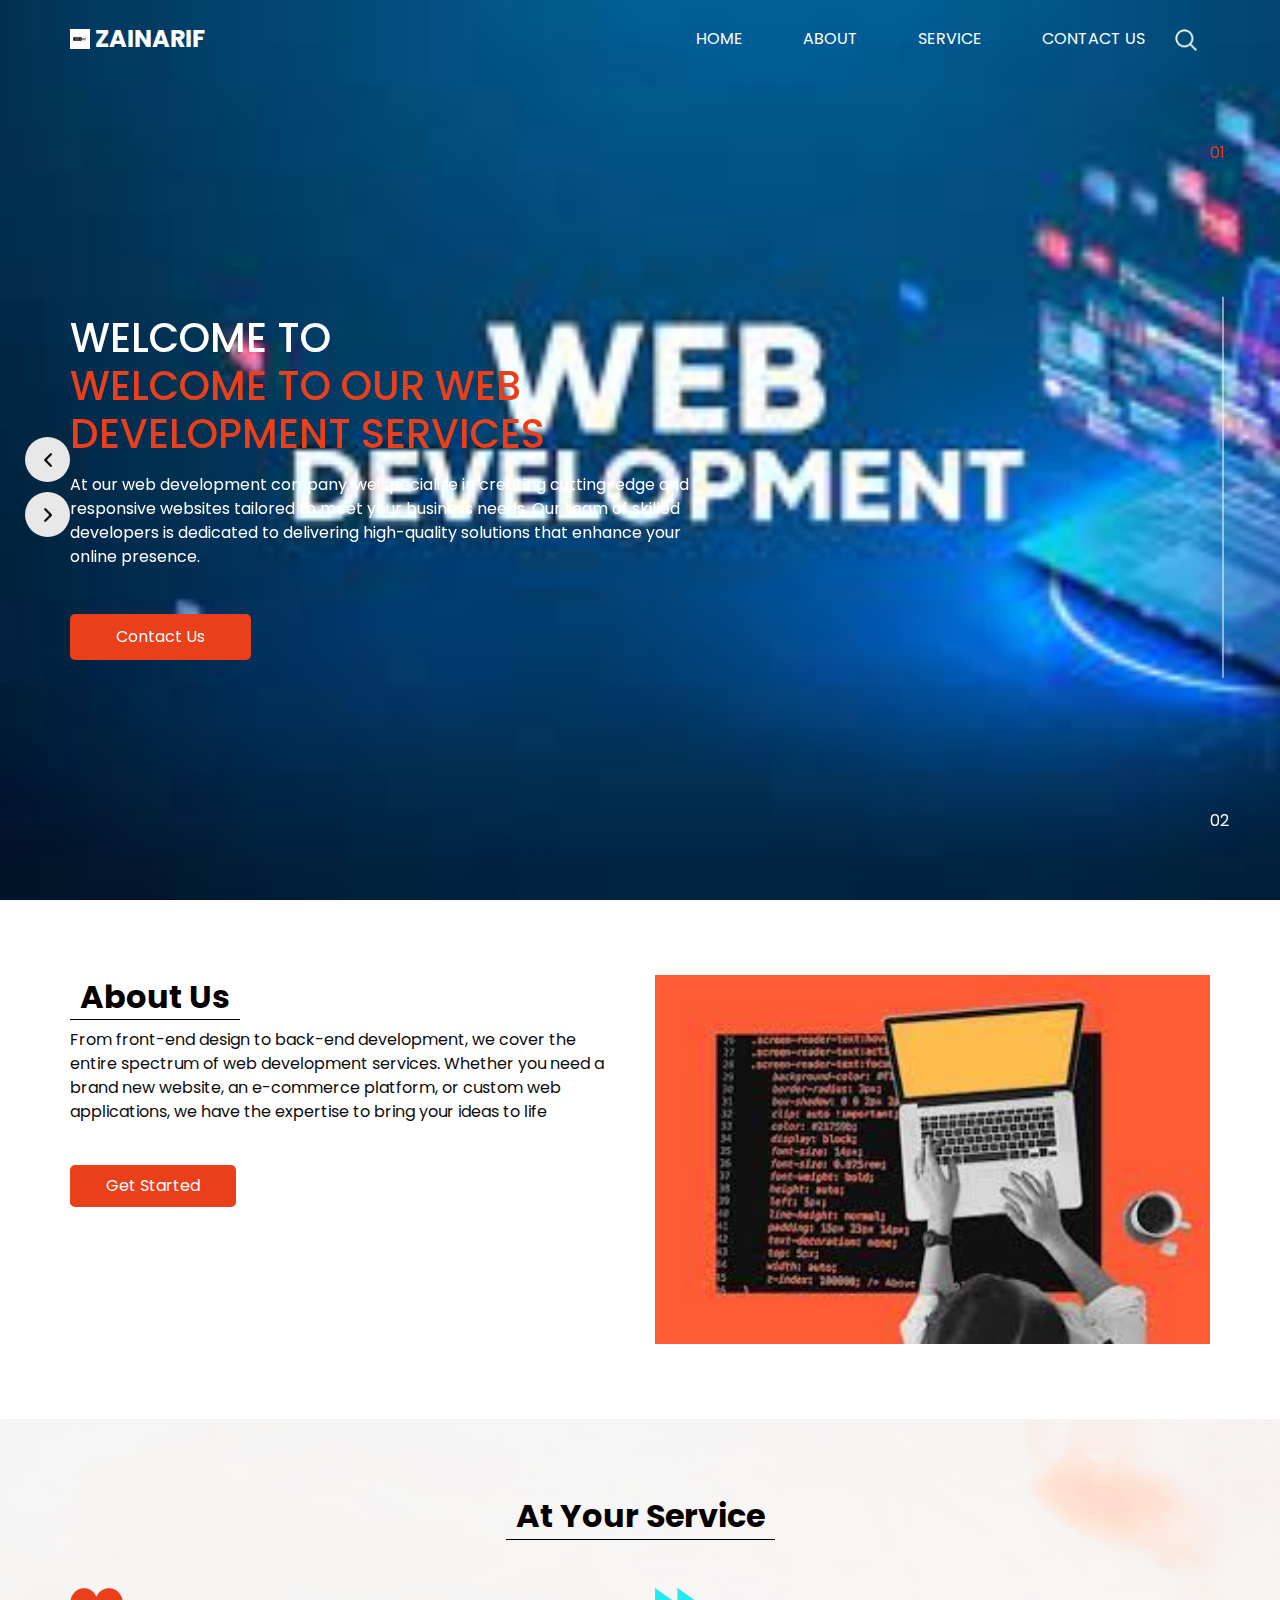
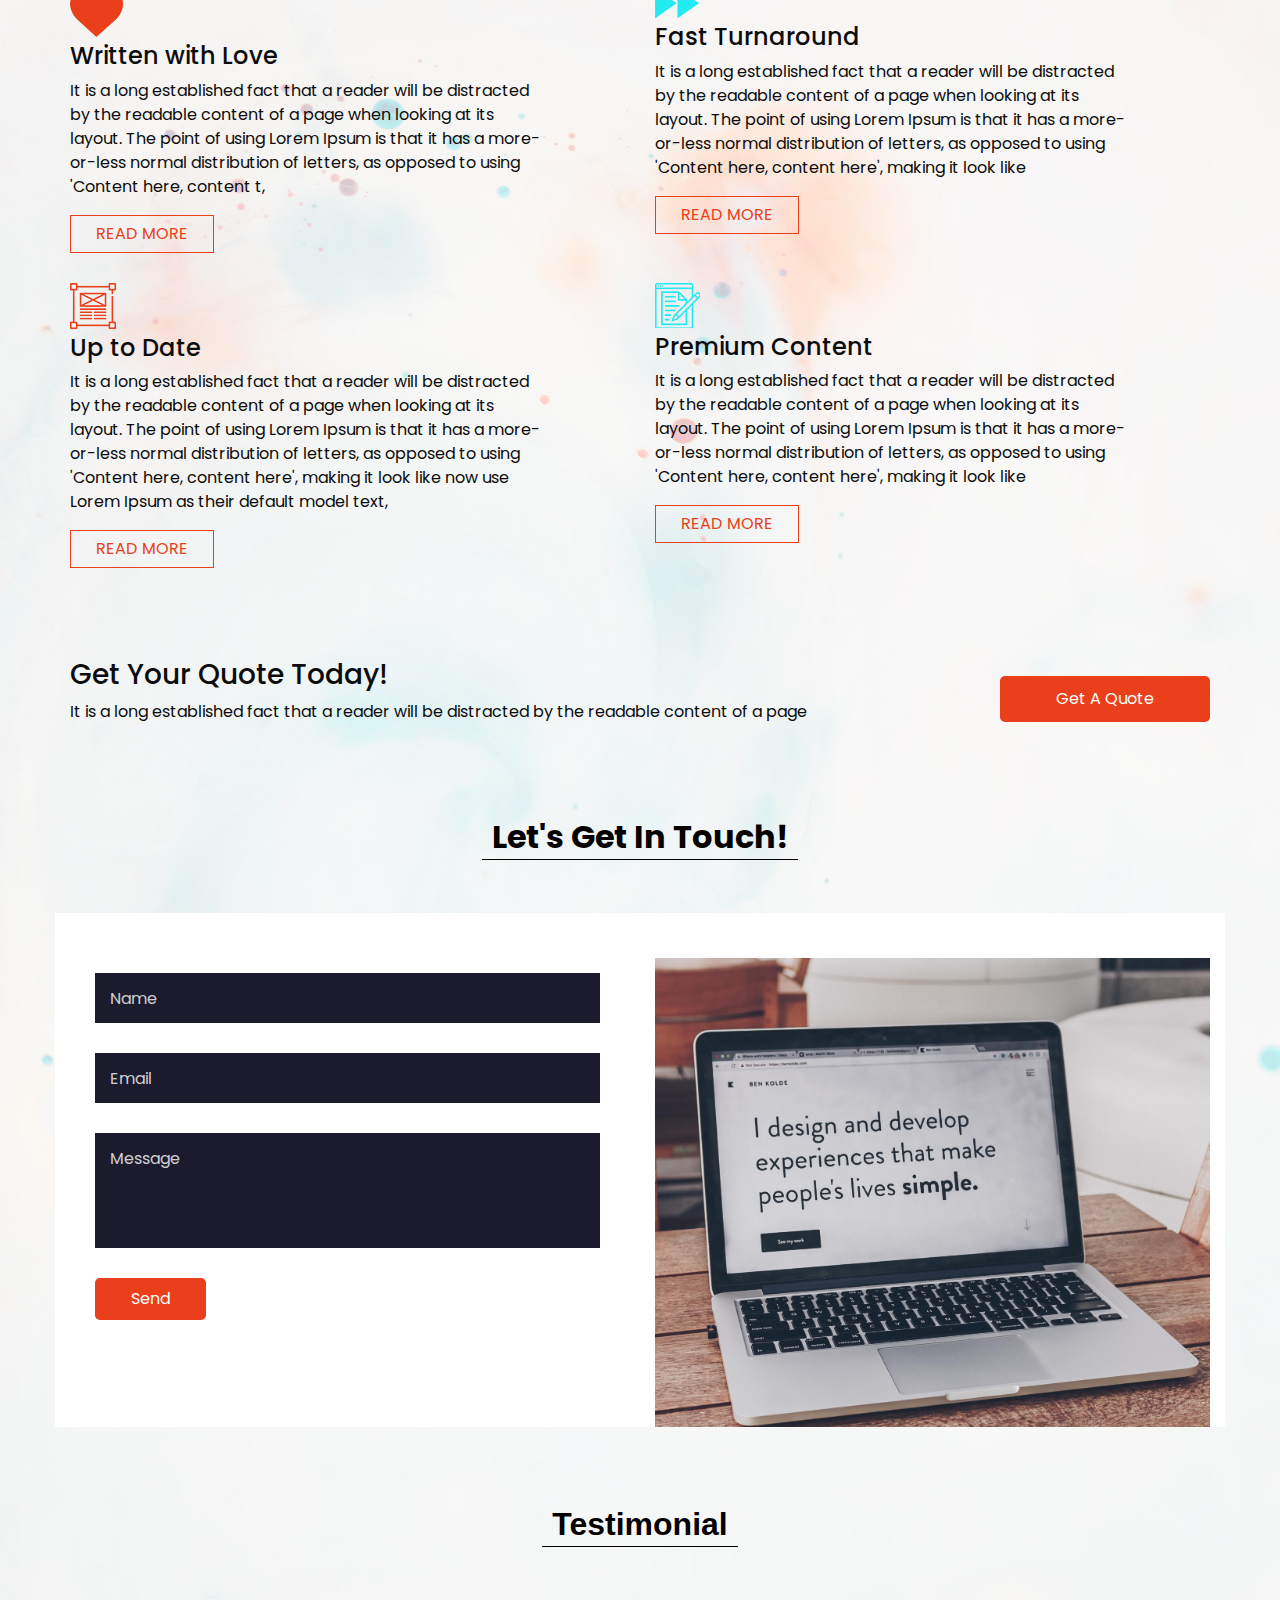
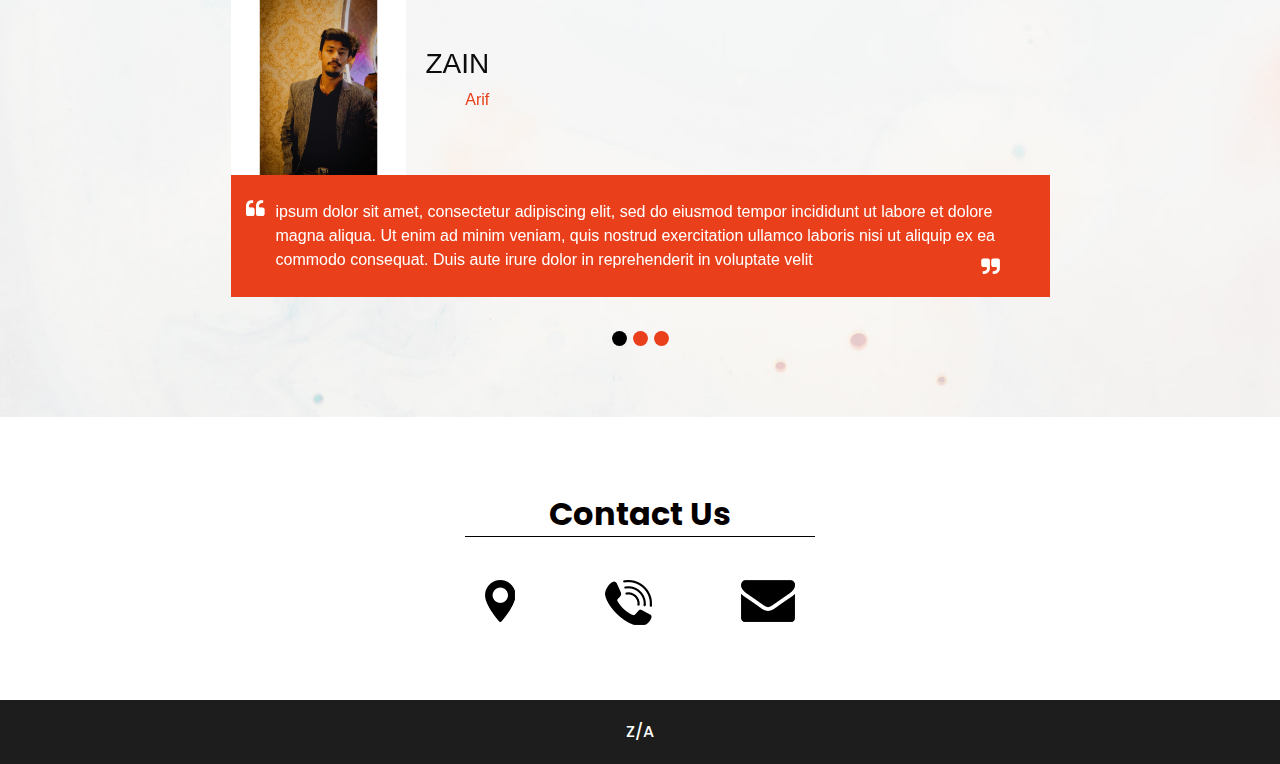
==== index.html @ 7e148cd7 "first commit" ====
<!DOCTYPE html>
<html>

  <head>
    <!-- Basic -->
    <meta charset="utf-8" />
    <meta http-equiv="X-UA-Compatible" content="IE=edge" />
    <!-- Mobile Metas -->
    <meta name="viewport"
      content="width=device-width, initial-scale=1, shrink-to-fit=no" />
    <!-- Site Metas -->
    <meta name="keywords" content />
    <meta name="description" content />
    <meta name="author" content />

    <title>ZainArif</title>

    <!-- slider stylesheet -->
    <link rel="stylesheet" type="text/css"
      href="https://cdnjs.cloudflare.com/ajax/libs/OwlCarousel2/2.1.3/assets/owl.carousel.min.css" />

    <!-- font wesome stylesheet -->
    <link rel="stylesheet"
      href="https://maxcdn.bootstrapcdn.com/font-awesome/4.3.0/css/font-awesome.min.css">

    <!-- bootstrap core css -->
    <link rel="stylesheet" type="text/css" href="css/bootstrap.css" />

    <!-- fonts style -->
    <link
      href="https://fonts.googleapis.com/css?family=Poppins:400,600,700&display=swap"
      rel="stylesheet">
    <!-- Custom styles for this template -->
    <link href="css/style.css" rel="stylesheet" />
    <!-- responsive style -->
    <link href="css/responsive.css" rel="stylesheet" />
  </head>

  <body>
    <div class="hero_area">
      <!-- header section strats -->
      <header class="header_section">
        <div class="container">
          <nav class="navbar navbar-expand-lg custom_nav-container pt-3">
            <a class="navbar-brand mr-5" href="index.html">
              <img src="images/ZAIN-min (2).jpg" alt>
              <span>
                ZainArif
              </span>
            </a>
            <button class="navbar-toggler" type="button" data-toggle="collapse"
              data-target="#navbarSupportedContent"
              aria-controls="navbarSupportedContent" aria-expanded="false"
              aria-label="Toggle navigation">
              <span class="navbar-toggler-icon"></span>
            </button>
            <div class="collapse navbar-collapse" id="navbarSupportedContent">
              <div
                class="d-flex ml-auto flex-column flex-lg-row align-items-center">
                <ul class="navbar-nav  ">
                  <li class="nav-item active">
                    <a class="nav-link" href="index.html">Home <span
                        class="sr-only">(current)</span></a>
                  </li>
                  <li class="nav-item">
                    <a class="nav-link" href="about.html"> About </a>
                  </li>
                  <li class="nav-item">
                    <a class="nav-link" href="service.html"> Service </a>
                  </li>
                  <li class="nav-item">
                    <a class="nav-link" href="contact.html">Contact us</a>
                  </li>
                </ul>
                <form class="form-inline">
                  <button class="btn  my-2 my-sm-0 nav_search-btn"
                    type="submit"></button>
                </form>
              </div>
            </div>
          </nav>
        </div>
      </header>
      <!-- end header section -->
      <!-- slider section -->
      <section class=" slider_section position-relative">
        <div id="carouselExampleIndicators" class="carousel slide"
          data-ride="carousel">
          <ol class="carousel-indicators">
            <li data-target="#carouselExampleIndicators" data-slide-to="0"
              class="active">01</li>
            <li data-target="#carouselExampleIndicators"
              data-slide-to="1">02</li>
          </ol>
          <div class="carousel-inner">
            <div class="carousel-item active">
              <div class="container">
                <div class="row">
                  <div class="col-md-7">
                    <div class="detail-box">
                      <div>
                        <h1>
                          Welcome To <br>
                          <span>
                            Welcome to our Web Development Services
                          </span>
                        </h1>
                        <p>
                          At our web development company, we specialize in
                          creating cutting-edge and responsive websites tailored
                          to meet your business needs. Our team of skilled
                          developers is dedicated to delivering high-quality
                          solutions that enhance your online presence.
                        </p>
                        <div class="btn-box">
                          <a href class="btn-1">
                            Contact Us
                          </a>
                        </div>
                      </div>
                    </div>
                  </div>
                </div>
              </div>
            </div>
            <div class="carousel-item">
              <div class="container">
                <div class="row">
                  <div class="col-md-7">
                    <div class="detail-box">
                      <div>
                        <h1>
                          Welcome To <br>
                          <span>
                            Welcome to our Web Development Services
                          </span>
                        </h1>
                        <p>
                          Contact us today to discuss how our web development
                          services can elevate your online presence and drive
                          success for your business. </p>
                        <div class="btn-box">
                          <a href class="btn-1">
                            Contact Us
                          </a>
                        </div>
                      </div>
                    </div>
                  </div>
                </div>
              </div>
            </div>
          </div>
          <div class="custom_carousel-control">
            <a class="carousel-control-prev" href="#carouselExampleIndicators"
              role="button" data-slide="prev">
              <span class="sr-only">Previous</span>
            </a>
            <a class="carousel-control-next" href="#carouselExampleIndicators"
              role="button" data-slide="next">
              <span class="sr-only">Next</span>
            </a>
          </div>
        </div>
      </section>
      <!-- end slider section -->
    </div>

    <!-- about section -->

    <section class="about_section layout_padding">
      <div class="container">
        <div class="row">
          <div class="col-md-6">
            <div class="detail-box">
              <div class="heading_container">
                <h2>
                  About Us
                </h2>
              </div>
              <p>
                From front-end design to back-end development, we cover the
                entire spectrum of web development services. Whether you need a
                brand new website, an e-commerce platform, or custom web
                applications, we have the expertise to bring your ideas to life
              </p>
              <a href>
                Get Started
              </a>
            </div>
          </div>
          <div class="col-md-6">
            <div class="img-box">
              <img src="images/devlopement2.jpg" alt>
            </div>
          </div>
        </div>
      </div>
    </section>
    <!-- end about section -->
    <div class="body_bg layout_padding">

      <!-- service section -->

      <section class="service_section ">
        <div class="container">
          <div class="heading_container">
            <h2>
              At Your Service
            </h2>
          </div>
        </div>
        <div class="container">
          <div class="row">
            <div class="col-md-6">
              <div class="box">
                <div class="img-box">
                  <img src="images/s-1.png" alt>
                </div>
                <h4>
                  Written with Love
                </h4>
                <p>
                  It is a long established fact that a reader will be distracted
                  by the readable content of a page when
                  looking at its layout. The point of using Lorem Ipsum is that
                  it has a more-or-less normal distribution
                  of
                  letters, as opposed to using 'Content here, content t,
                </p>
                <a href>
                  Read More
                </a>
              </div>
            </div>
            <div class="col-md-6">
              <div
                class="box align-items-end align-items-md-start text-right text-md-left">
                <div class="img-box">
                  <img src="images/s-2.png" alt>
                </div>
                <h4>
                  Fast Turnaround
                </h4>
                <p>
                  It is a long established fact that a reader will be distracted
                  by the readable content of a page when
                  looking at its layout. The point of using Lorem Ipsum is that
                  it has a more-or-less normal distribution
                  of
                  letters, as opposed to using 'Content here, content here',
                  making it look like
                </p>
                <a href>
                  Read More
                </a>
              </div>
            </div>
          </div>
          <div class="row">
            <div class="col-md-6">
              <div class="box">
                <div class="img-box">
                  <img src="images/s-3.png" alt>
                </div>
                <h4>
                  Up to Date
                </h4>
                <p>
                  It is a long established fact that a reader will be distracted
                  by the readable content of a page when
                  looking at its layout. The point of using Lorem Ipsum is that
                  it has a more-or-less normal distribution
                  of
                  letters, as opposed to using 'Content here, content here',
                  making it look like now use Lorem Ipsum as
                  their default model text,
                </p>
                <a href>
                  Read More
                </a>
              </div>
            </div>
            <div class="col-md-6">
              <div
                class="box align-items-end align-items-md-start text-right text-md-left">
                <div class="img-box">
                  <img src="images/s-4.png" alt>
                </div>
                <h4>
                  Premium Content
                </h4>
                <p>
                  It is a long established fact that a reader will be distracted
                  by the readable content of a page when
                  looking at its layout. The point of using Lorem Ipsum is that
                  it has a more-or-less normal distribution
                  of
                  letters, as opposed to using 'Content here, content here',
                  making it look like
                </p>
                <a href>
                  Read More
                </a>
              </div>
            </div>
          </div>
        </div>
      </section>

      <!-- end service section -->

      <!-- quote section -->

      <section class="quote_section layout_padding">
        <div class="container">
          <div class="box">
            <div class="detail-box">
              <h3>
                Get Your Quote Today!
              </h3>
              <p>
                It is a long established fact that a reader will be distracted
                by the readable content of a page
              </p>
            </div>
            <div class="btn-box">
              <a href>
                Get A Quote
              </a>
            </div>
          </div>
        </div>
      </section>

      <!-- end quote section -->

      <!-- contact section -->

      <section class="contact_section">
        <div class="container">
          <div class="heading_container">
            <h2>
              Let's Get In Touch!
            </h2>
          </div>
        </div>
        <div class="container contact_bg layout_padding2-top">
          <div class="row">
            <div class="col-md-6">
              <div class="contact_form ">
                <form action>
                  <input type="text" placeholder="Name ">
                  <input type="email" placeholder="Email">
                  <input type="text" placeholder="Message"
                    class="message_input">
                  <button>
                    Send
                  </button>
                </form>
              </div>
            </div>
            <div class="col-md-6">
              <div class="img-box">
                <img src="images/develop.jpg" alt>
              </div>
            </div>
          </div>
        </div>
      </section>

      <!-- end contact section -->

      <!-- client section -->

      <section class="client_section layout_padding-top">
        <div class="d-flex justify-content-center">
          <div class="heading_container">
            <h2>
              Testimonial
            </h2>
          </div>
        </div>
        <div class="container layout_padding2">
          <div id="carouselExample2Indicators" class="carousel slide"
            data-ride="carousel">
            <ol class="carousel-indicators">
              <li data-target="#carouselExample2Indicators" data-slide-to="0"
                class="active"></li>
              <li data-target="#carouselExample2Indicators"
                data-slide-to="1"></li>
              <li data-target="#carouselExample2Indicators"
                data-slide-to="2"></li>
            </ol>
            <div class="carousel-inner">
              <div class="carousel-item ">
                <div class="client_container">
                  <div class="client-id">
                    <div class="img-box">
                      <img src="images/develop2.jpeg" alt>
                    </div>
                    <div class="client_name">
                      <div>
                        <h3>
                          Zain
                        </h3>
                        <p>
                          Arif
                        </p>
                      </div>
                    </div>
                  </div>
                  <div class="client_detail">
                    <div class="client_text">
                      <blockquote>
                        <p>
                          ipsum dolor sit amet, consectetur adipiscing elit, sed
                          do eiusmod tempor incididunt ut labore et
                          dolore magna aliqua. Ut enim ad minim veniam, quis
                          nostrud exercitation ullamco laboris nisi ut
                          aliquip ex ea commodo consequat. Duis aute irure dolor
                          in reprehenderit in voluptate velit
                        </p>
                      </blockquote>
                    </div>
                  </div>
                </div>
              </div>
              <div class="carousel-item active">
                <div class="client_container">
                  <div class="client-id">
                    <div class="img-box">
                      <img src="images/develop2.jpeg" alt>
                    </div>
                    <div class="client_name">
                      <div>
                        <h3>
                          Zain
                        </h3>
                        <p>
                          Arif
                        </p>
                      </div>
                    </div>
                  </div>
                  <div class="client_detail">
                    <div class="client_text">
                      <blockquote>
                        <p>
                          ipsum dolor sit amet, consectetur adipiscing elit, sed
                          do eiusmod tempor incididunt ut labore et
                          dolore magna aliqua. Ut enim ad minim veniam, quis
                          nostrud exercitation ullamco laboris nisi ut
                          aliquip ex ea commodo consequat. Duis aute irure dolor
                          in reprehenderit in voluptate velit
                        </p>
                      </blockquote>
                    </div>
                  </div>
                </div>
              </div>
              <div class="carousel-item ">
                <div class="client_container">
                  <div class="client-id">
                    <div class="img-box">
                      <img src="images/develop2.jpeg" alt>
                    </div>
                    <div class="client_name">
                      <div>
                        <h3>
                          Zain
                        </h3>
                        <p>
                          Arif
                        </p>
                      </div>
                    </div>
                  </div>
                  <div class="client_detail">
                    <div class="client_text">
                      <blockquote>
                        <p>
                          ipsum dolor sit amet, consectetur adipiscing elit, sed
                          do eiusmod tempor incididunt ut labore et
                          dolore magna aliqua. Ut enim ad minim veniam, quis
                          nostrud exercitation ullamco laboris nisi ut
                          aliquip ex ea commodo consequat. Duis aute irure dolor
                          in reprehenderit in voluptate velit
                        </p>
                      </blockquote>
                    </div>
                  </div>
                </div>
              </div>
            </div>
          </div>

        </div>
      </section>

      <!-- end client section -->

    </div>
    <!-- info section -->

    <section class="info_section layout_padding">
      <div class="footer_contact">
        <div class="heading_container">
          <h2>
            Contact Us
          </h2>
        </div>
        <div class="box">
          <a href class="img-box">
            <img src="images/location.png" alt class="img-1">
            <img src="images/location-o.png" alt class="img-2">
          </a>
          <a href class="img-box">
            <img src="images/call.png" alt class="img-1">
            <img src="images/call-o.png" alt class="img-2">
          </a>
          <a href class="img-box">
            <img src="images/envelope.png" alt class="img-1">
            <img src="images/envelope-o.png" alt class="img-2">
          </a>
        </div>
      </div>

    </section>

    <!-- end info section -->

    <!-- footer section -->
    <section class="container-fluid footer_section">
      <p>
        Z/A
      </p>
    </section>
    <!-- footer section -->

    <script type="text/javascript" src="js/jquery-3.4.1.min.js"></script>
    <script type="text/javascript" src="js/bootstrap.js"></script>

  </body>

</html>
---- css/style.css ----
body {
  font-family: 'Poppins', sans-serif;
  color: #0c0c0c;
  background-color: #ffffff;
}

.layout_padding {
  padding: 75px 0;
}

.layout_padding2 {
  padding: 45px 0;
}

.layout_padding2-top {
  padding-top: 45px;
}

.layout_padding2-bottom {
  padding-bottom: 45px;
}

.layout_padding-top {
  padding-top: 75px;
}

.layout_padding-bottom {
  padding-bottom: 75px;
}

.heading_container {
  display: -webkit-box;
  display: -ms-flexbox;
  display: flex;
}

.heading_container h2 {
  font-weight: bold;
  color: #050000;
  padding: 3px 10px;
  border-bottom: 1px solid #000000;
}

/*header section*/
.hero_area {
  height: 100vh;
  background-image: url(../images/development.jpg);
  background-size: cover;
}

.sub_page .hero_area {
  height: auto;
}

.header_section .container-fluid {
  padding-right: 25px;
  padding-left: 25px;
}

.header_section .nav_container {
  margin: 0 auto;
}

.custom_nav-container.navbar-expand-lg .navbar-nav .nav-item .nav-link {
  padding: 10px 30px;
  color: #ffffff;
  text-align: center;
  text-transform: uppercase;
}

a,
a:hover,
a:focus {
  text-decoration: none;
}

a:hover,
a:focus {
  color: initial;
}

.btn,
.btn:focus {
  outline: none !important;
  -webkit-box-shadow: none;
          box-shadow: none;
}

.custom_nav-container .nav_search-btn {
  background-image: url(../images/search-icon.png);
  background-size: 22px;
  background-repeat: no-repeat;
  background-position-y: 7px;
  width: 35px;
  height: 35px;
  padding: 0;
  border: none;
}

.navbar-brand {
  display: -webkit-box;
  display: -ms-flexbox;
  display: flex;
  -webkit-box-align: center;
      -ms-flex-align: center;
          align-items: center;
}

.navbar-brand img {
  width: 20px;
  margin-right: 5px;
}

.navbar-brand span {
  font-size: 24px;
  font-weight: 700;
  color: #ffffff;
  text-transform: uppercase;
}

.custom_nav-container {
  z-index: 99999;
  padding: 15px 0;
}

.custom_nav-container .navbar-toggler {
  outline: none;
}

.custom_nav-container .navbar-toggler .navbar-toggler-icon {
  background-image: url(../images/menu.png);
  background-size: 55px;
}

/*end header section*/
/* slider section */
.slider_section {
  height: calc(100% - 80px);
  display: -webkit-box;
  display: -ms-flexbox;
  display: flex;
  -webkit-box-align: center;
      -ms-flex-align: center;
          align-items: center;
}

.slider_section .detail-box {
  color: #ffffff;
}

.slider_section .detail-box h1 {
  text-transform: uppercase;
}

.slider_section .detail-box h1 span {
  color: #e93f1a;
}

.slider_section .detail-box p {
  margin-top: 15px;
}

.slider_section .detail-box .btn-box {
  margin-top: 45px;
}

.slider_section .detail-box .btn-box a {
  display: inline-block;
  padding: 10px 45px;
  background-color: #e93f1a;
  color: #ffffff;
  -webkit-transition: all 0.3s;
  transition: all 0.3s;
  border: 1px solid transparent;
  border-radius: 5px;
}

.slider_section .detail-box .btn-box a:hover {
  background-color: transparent;
  border-color: #e93f1a;
  color: #e93f1a;
}

.slider_section #carouselExampleIndicators {
  width: 100%;
}

.slider_section .carousel-indicators {
  -webkit-box-orient: vertical;
  -webkit-box-direction: normal;
      -ms-flex-direction: column;
          flex-direction: column;
  color: #ffffff;
  -webkit-box-pack: justify;
      -ms-flex-pack: justify;
          justify-content: space-between;
  left: initial;
  width: 25px;
  height: 200%;
  margin: 0;
  bottom: 50%;
  right: 45px;
  -webkit-transform: translateY(50%);
          transform: translateY(50%);
}

.slider_section .carousel-indicators::before {
  content: "";
  position: absolute;
  top: 50%;
  left: 50%;
  width: 1px;
  height: 55%;
  background-color: #ffffff;
  -webkit-transform: translate(-50%, -50%);
          transform: translate(-50%, -50%);
}

.slider_section .carousel-indicators span {
  margin: 0 2px;
}

.slider_section .carousel-indicators li {
  text-indent: unset;
  margin: 0;
  border: none;
  opacity: 1;
  background-color: transparent;
  width: auto;
  height: auto;
}

.slider_section .carousel-indicators li.active {
  color: #e93f1a;
}

.slider_section .custom_carousel-control {
  position: absolute;
  top: 50%;
  left: 25px;
  width: 105px;
  -webkit-transform: translateY(-50%);
          transform: translateY(-50%);
}

.slider_section .custom_carousel-control .carousel-control-prev,
.slider_section .custom_carousel-control .carousel-control-next {
  margin: 10px 0;
  position: relative;
  width: 45px;
  height: 45px;
  border: none;
  opacity: 1;
  background-repeat: no-repeat;
  background-size: 8px;
  background-position: center;
  background-color: #e8e8e8;
  border-radius: 100%;
}

.slider_section .custom_carousel-control .carousel-control-prev:hover,
.slider_section .custom_carousel-control .carousel-control-next:hover {
  background-color: #e93f1a;
}

.slider_section .custom_carousel-control .carousel-control-prev {
  background-image: url(../images/prev.png);
}

.slider_section .custom_carousel-control .carousel-control-prev:hover {
  background-image: url(../images/prev-white.png);
}

.slider_section .custom_carousel-control .carousel-control-next {
  background-image: url(../images/next.png);
}

.slider_section .custom_carousel-control .carousel-control-next:hover {
  background-image: url(../images/next-white.png);
}

/* end slider section */
.about_section .img-box img {
  width: 100%;
}

.about_section .detail-box a {
  display: inline-block;
  padding: 8px 35px;
  background-color: #e93f1a;
  color: #ffffff;
  -webkit-transition: all 0.3s;
  transition: all 0.3s;
  border: 1px solid transparent;
  border-radius: 5px;
  margin-top: 25px;
}

.about_section .detail-box a:hover {
  background-color: transparent;
  border-color: #e93f1a;
  color: #e93f1a;
}

.body_bg {
  background-image: url(../images/body_bg.jpg);
  background-size: cover;
}

.service_section .heading_container {
  -webkit-box-pack: center;
      -ms-flex-pack: center;
          justify-content: center;
  margin-bottom: 25px;
}

.service_section .box {
  display: -webkit-box;
  display: -ms-flexbox;
  display: flex;
  -webkit-box-orient: vertical;
  -webkit-box-direction: normal;
      -ms-flex-direction: column;
          flex-direction: column;
  -webkit-box-align: start;
      -ms-flex-align: start;
          align-items: flex-start;
  margin: 15px 0;
  width: 85%;
}

.service_section .box h4 {
  margin-top: 5px;
}

.service_section .box a {
  padding: 6px 25px;
  border: 1px solid #e93f1a;
  color: #e93f1a;
  text-transform: uppercase;
}

.quote_section .box {
  display: -webkit-box;
  display: -ms-flexbox;
  display: flex;
  -webkit-box-pack: justify;
      -ms-flex-pack: justify;
          justify-content: space-between;
  -webkit-box-align: center;
      -ms-flex-align: center;
          align-items: center;
}

.quote_section .box .btn-box a {
  display: inline-block;
  padding: 10px 55px;
  background-color: #e93f1a;
  color: #ffffff;
  -webkit-transition: all 0.3s;
  transition: all 0.3s;
  border: 1px solid transparent;
  border-radius: 5px;
}

.quote_section .box .btn-box a:hover {
  background-color: transparent;
  border-color: #e93f1a;
  color: #e93f1a;
}

.contact_section .contact_bg {
  background-color: #ffffff;
}

.contact_section .heading_container {
  -webkit-box-pack: center;
      -ms-flex-pack: center;
          justify-content: center;
  margin-bottom: 45px;
}

.contact_section .contact_form {
  padding-left: 25px;
  padding-right: 25px;
}

.contact_section .contact_form .top_input {
  display: -webkit-box;
  display: -ms-flexbox;
  display: flex;
  -webkit-box-pack: justify;
      -ms-flex-pack: justify;
          justify-content: space-between;
}

.contact_section .contact_form .top_input input {
  width: 48%;
}

.contact_section .contact_form input {
  width: 100%;
  margin: 15px 0;
  height: 50px;
  padding-left: 15px;
  border: none;
  outline: none;
  background-color: #1c1b2d;
  color: #ffffff;
}

.contact_section .contact_form input.message_input {
  padding: 25px 0 90px 15px;
}

.contact_section .contact_form input::-webkit-input-placeholder {
  color: rgba(255, 255, 255, 0.8);
}

.contact_section .contact_form input:-ms-input-placeholder {
  color: rgba(255, 255, 255, 0.8);
}

.contact_section .contact_form input::-ms-input-placeholder {
  color: rgba(255, 255, 255, 0.8);
}

.contact_section .contact_form input::placeholder {
  color: rgba(255, 255, 255, 0.8);
}

.contact_section .contact_form button {
  display: inline-block;
  padding: 8px 35px;
  background-color: #e93f1a;
  color: #ffffff;
  -webkit-transition: all 0.3s;
  transition: all 0.3s;
  border: 1px solid transparent;
  border-radius: 5px;
  margin-top: 15px;
  margin-bottom: 45px;
}

.contact_section .contact_form button:hover {
  background-color: transparent;
  border-color: #e93f1a;
  color: #e93f1a;
}

.contact_section .img-box img {
  width: 100%;
}

/* client_section */
.client_section {
  font-family: "Roboto", sans-serif;
}

.client_section .img-box {
  min-width: 175px;
  max-width: 175px;
}

.client_section .img-box img {
  width: 100%;
}

.client_section .client_container {
  width: 70%;
  margin: auto;
}

.client_section .client-id {
  display: -webkit-box;
  display: -ms-flexbox;
  display: flex;
  -webkit-box-align: center;
      -ms-flex-align: center;
          align-items: center;
}

.client_section .client_name {
  display: -webkit-box;
  display: -ms-flexbox;
  display: flex;
  text-align: right;
  padding-left: 20px;
}

.client_section .client_name h3 {
  font-weight: 300;
  text-transform: uppercase;
}

.client_section .client_name p {
  color: #e93f1a;
}

.client_section .client_detail {
  padding: 25px 45px;
  background-color: #e93f1a;
}

.client_section .client_text p,
.client_section .client_text blockquote {
  margin: 0;
  position: relative;
  color: #fff;
}

.client_section .client_text blockquote::before,
.client_section .client_text blockquote::after {
  position: absolute;
  font-family: "FontAwesome";
  font-size: 20px;
}

.client_section .client_text blockquote::before {
  content: "\f10d";
  top: -6px;
  left: -30px;
}

.client_section .client_text blockquote::after {
  content: "\f10e";
  bottom: -10px;
  right: 5px;
}

.client_section .carousel-indicators {
  bottom: -75px;
  -webkit-box-pack: center;
      -ms-flex-pack: center;
          justify-content: center;
}

.client_section .carousel-indicators li {
  width: 15px;
  height: 15px;
  -webkit-box-sizing: unset;
          box-sizing: unset;
  background-color: #e93f1a;
  opacity: 1;
  border-radius: 100%;
}

.client_section .carousel-indicators li.active {
  background-color: #000;
}

/* end client_section */
.info_section {
  display: -webkit-box;
  display: -ms-flexbox;
  display: flex;
  -webkit-box-pack: center;
      -ms-flex-pack: center;
          justify-content: center;
}

.info_section .footer_contact {
  width: 350px;
}

.info_section .footer_contact .heading_container h2 {
  width: 100%;
  text-align: center;
}

.info_section .footer_contact .box {
  display: -webkit-box;
  display: -ms-flexbox;
  display: flex;
  -webkit-box-pack: justify;
      -ms-flex-pack: justify;
          justify-content: space-between;
  padding: 35px 20px 0 20px;
}

.info_section .footer_contact .box .img-box .img-2 {
  display: none;
}

.info_section .footer_contact .box .img-box:hover .img-1 {
  display: none;
}

.info_section .footer_contact .box .img-box:hover .img-2 {
  display: inline;
}

/* footer section*/
.footer_section {
  font-weight: 500;
  -webkit-box-pack: center;
      -ms-flex-pack: center;
          justify-content: center;
  padding: 20px;
  background-color: #1d1d1d;
}

.footer_section p {
  color: #ffffff;
  margin: 0;
  text-align: center;
}

.footer_section a {
  color: #ffffff;
}

/* end footer section*/
/*# sourceMappingURL=style.css.map */
---- css/responsive.css ----
@media (max-width: 1120px) {}

@media (max-width: 992px) {
    .hero_area {
        height: auto;
    }

    .slider_section {
        padding-top: 45px;
        padding-bottom: 75px;
    }

    .custom_nav-container .nav_search-btn {
        background-position: center;
    }

    .slider_section {
        background-size: cover;
        background-position: left;
    }

    .slider_section .carousel-indicators {

        height: 100%;
    }
}

@media (max-width: 768px) {

    .slider_section .detail-box {
        text-align: center;
    }

    .slider_section .carousel-indicators {
        display: none;
    }

    .slider_section .custom_carousel-control {

        display: none;
    }

    .about_section .img-box {
        margin-top: 35px;
    }

    .service_section .box {
        width: 100%;
    }


    .quote_section .box {

        flex-direction: column;
        text-align: center;

    }

    .client_section .box {
        width: 100%;
    }

    .client_section .client_container {
        width: 100%;
    }
}

@media (max-width: 576px) {}

@media (max-width: 480px) {
    .info_section .footer_contact {
        width: 315px;
    }
}

@media (max-width: 400px) {}

@media (max-width: 360px) {}

@media (min-width: 1200px) {
    .container {
        max-width: 1170px;
    }

}
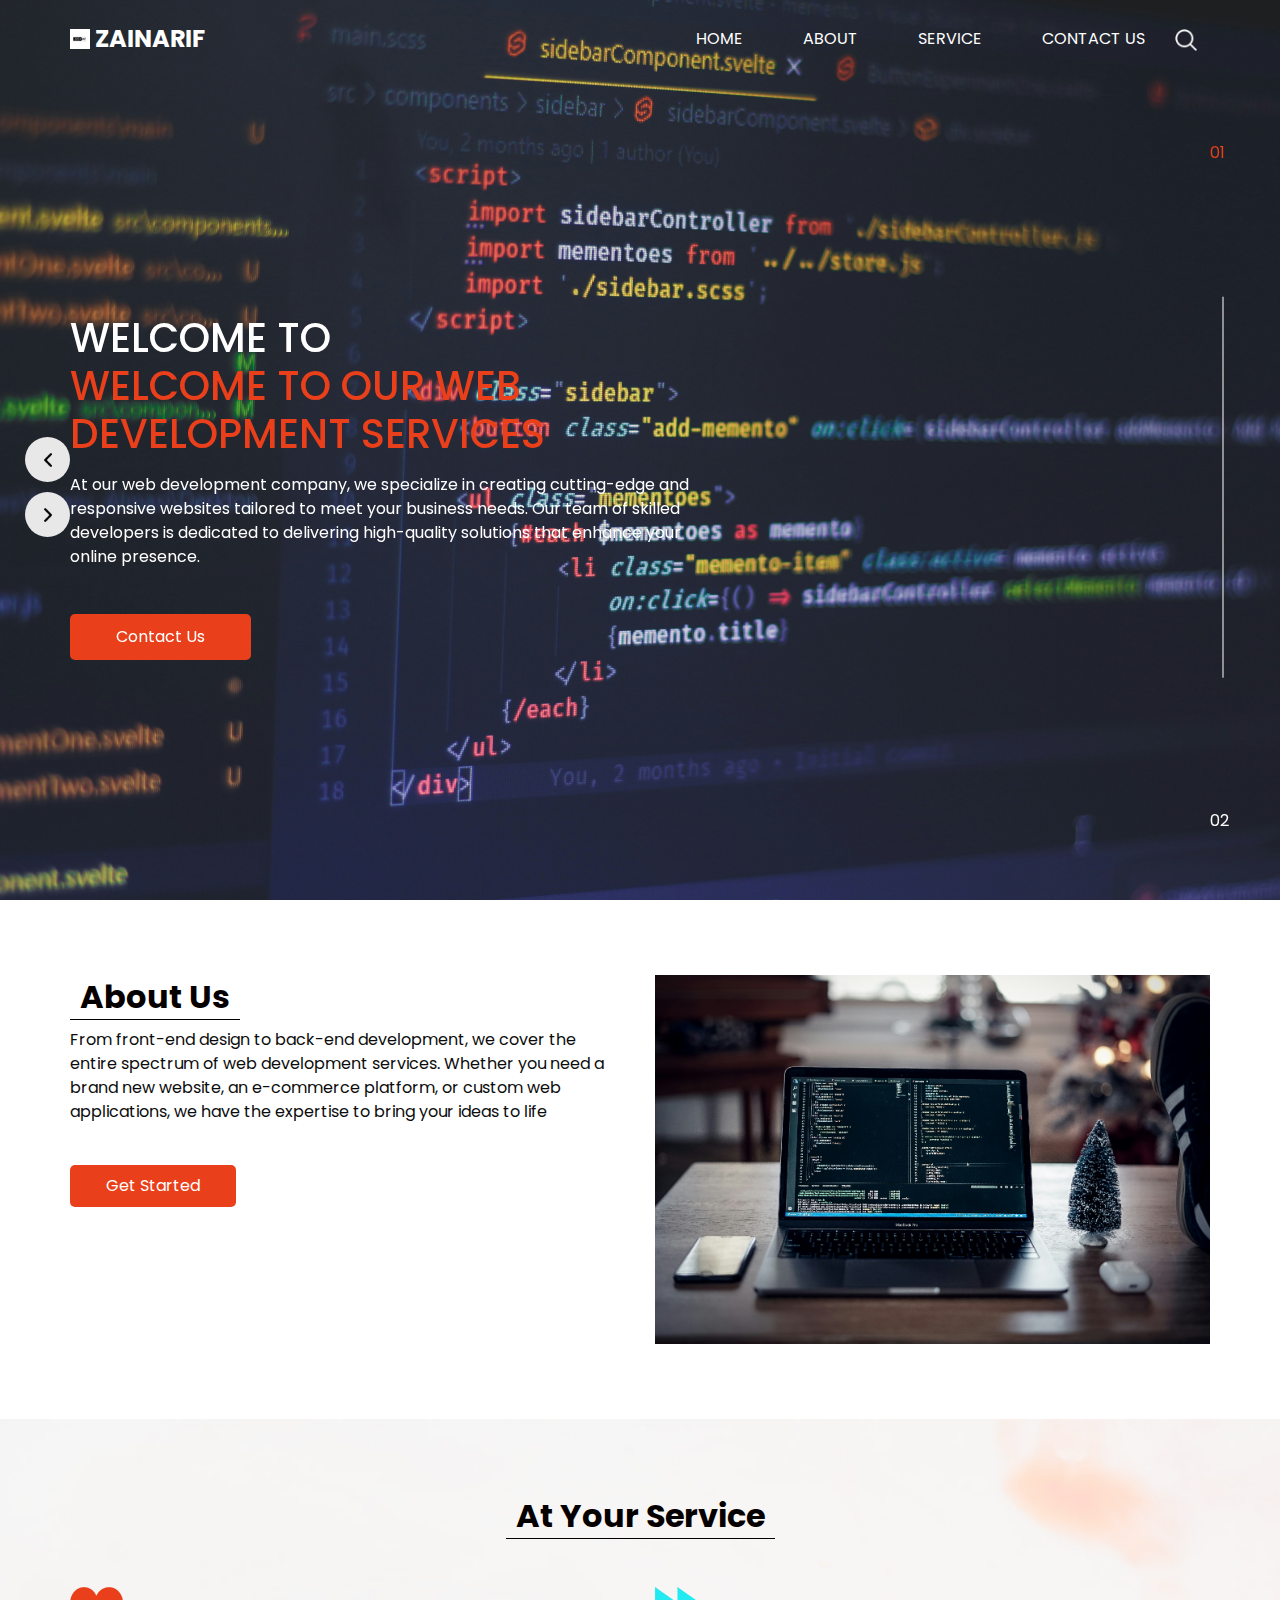
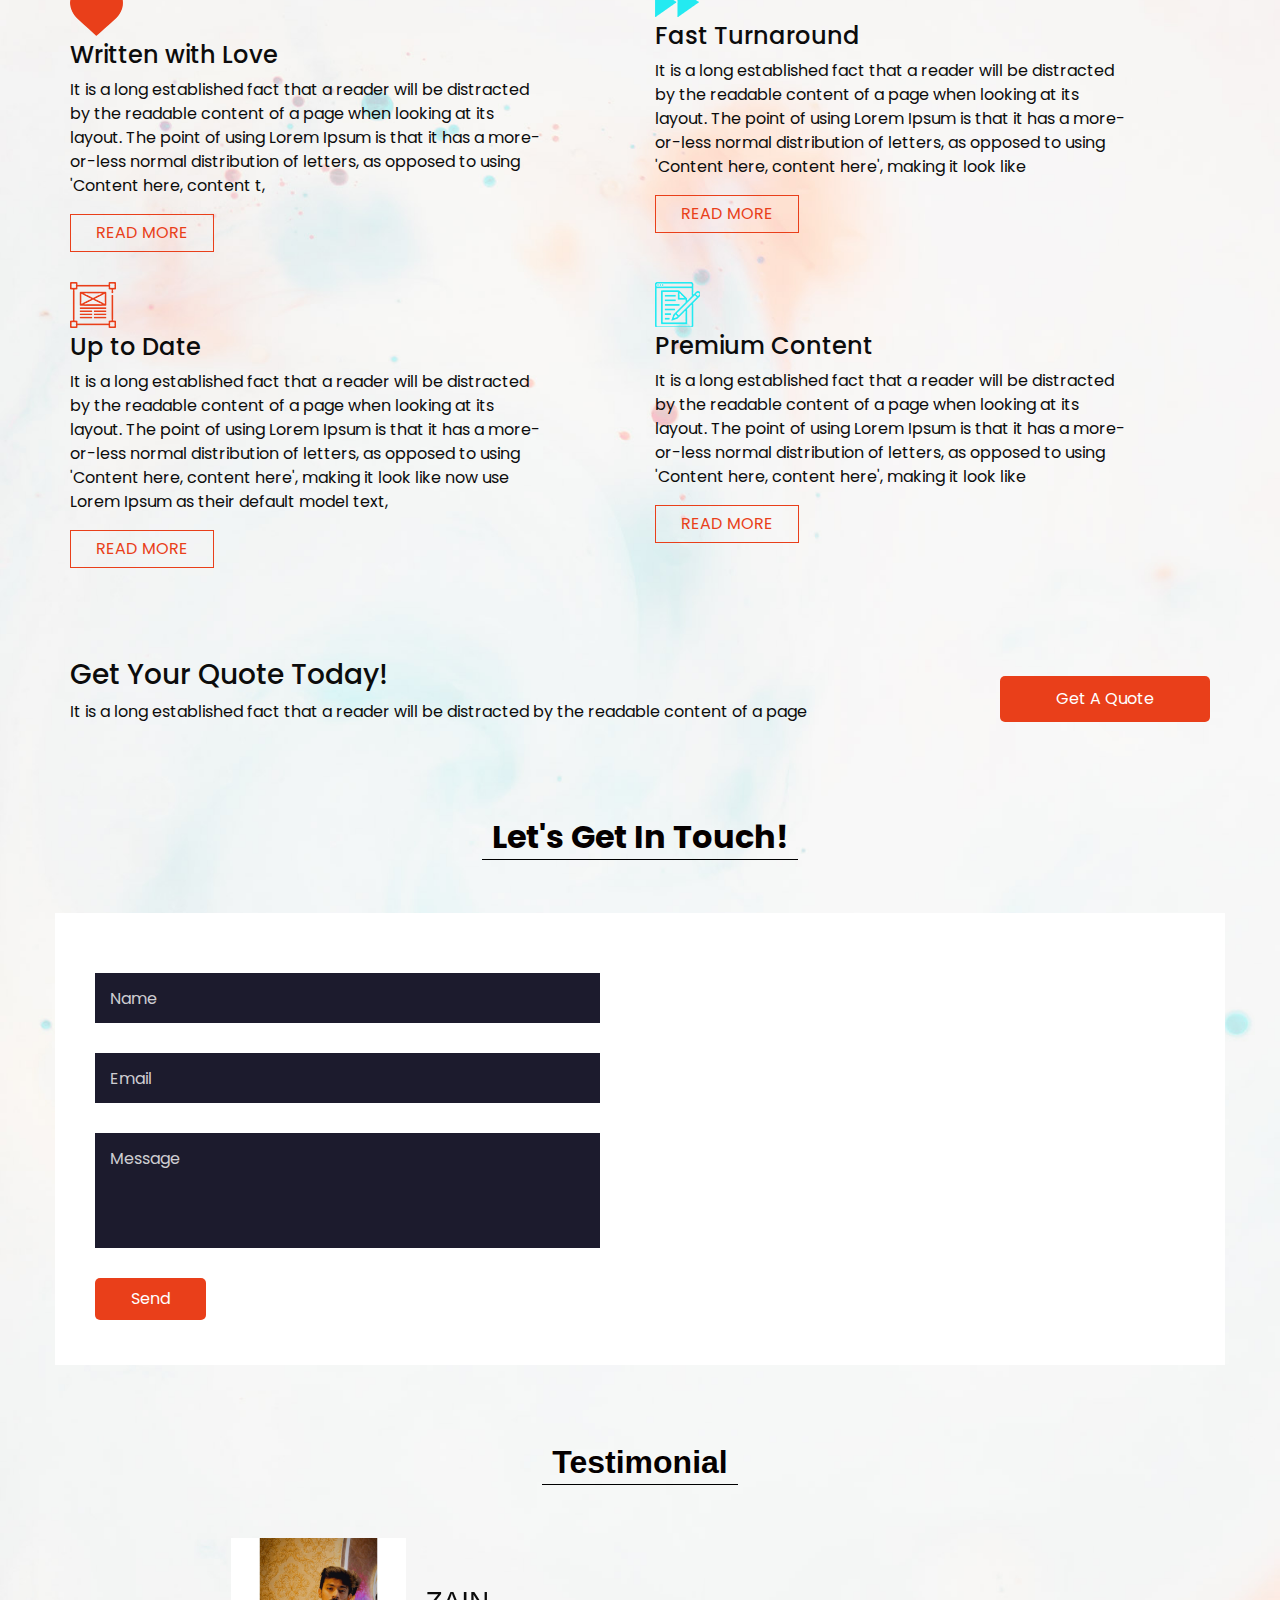
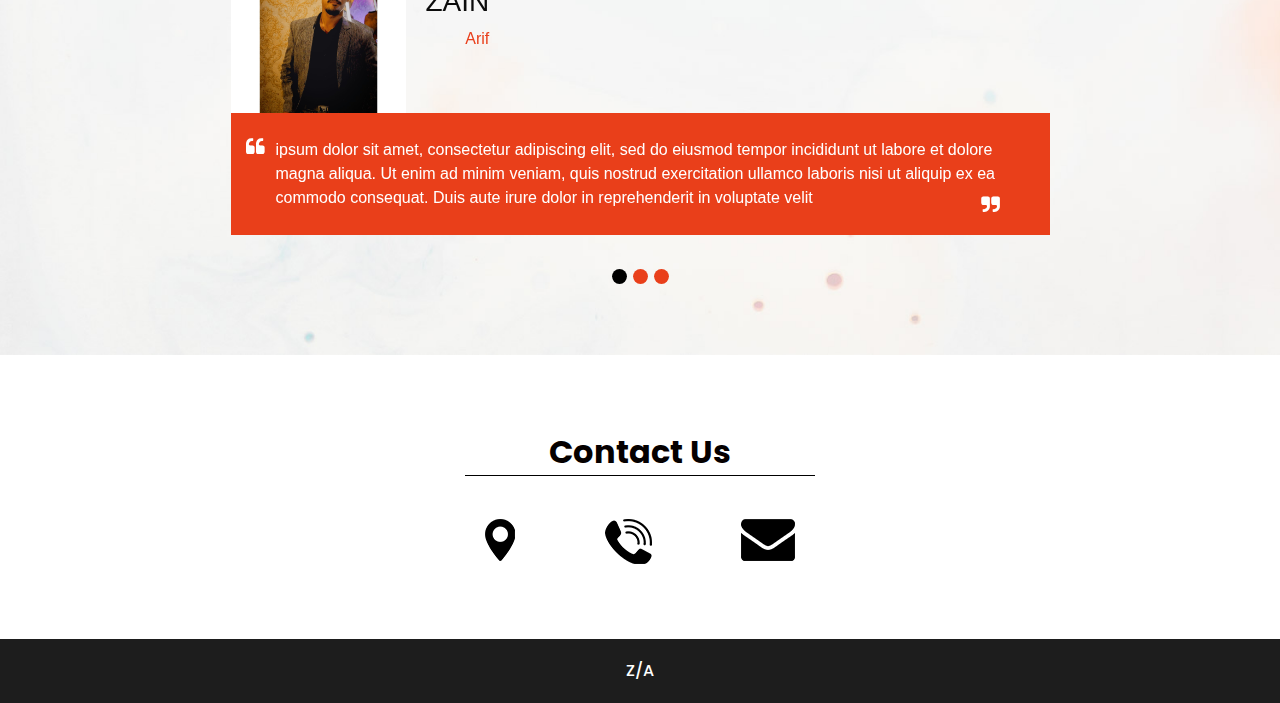
==== commit 11c65bf9: "second Commit" ====
--- a/index.html
+++ b/index.html
@@ -191,7 +191,7 @@
           </div>
           <div class="col-md-6">
             <div class="img-box">
-              <img src="images/devlopement2.jpg" alt>
+              <img src="images/dev3.jpg" alt>
             </div>
           </div>
         </div>
@@ -362,7 +362,7 @@
             </div>
             <div class="col-md-6">
               <div class="img-box">
-                <img src="images/develop.jpg" alt>
+                <img src="images/dev4.jpg" alt>
               </div>
             </div>
           </div>
--- a/css/style.css
+++ b/css/style.css
@@ -44,7 +44,7 @@
 /*header section*/
 .hero_area {
   height: 100vh;
-  background-image: url(../images/development.jpg);
+  background-image: url(../images/dev2.jpg);
   background-size: cover;
 }
 
